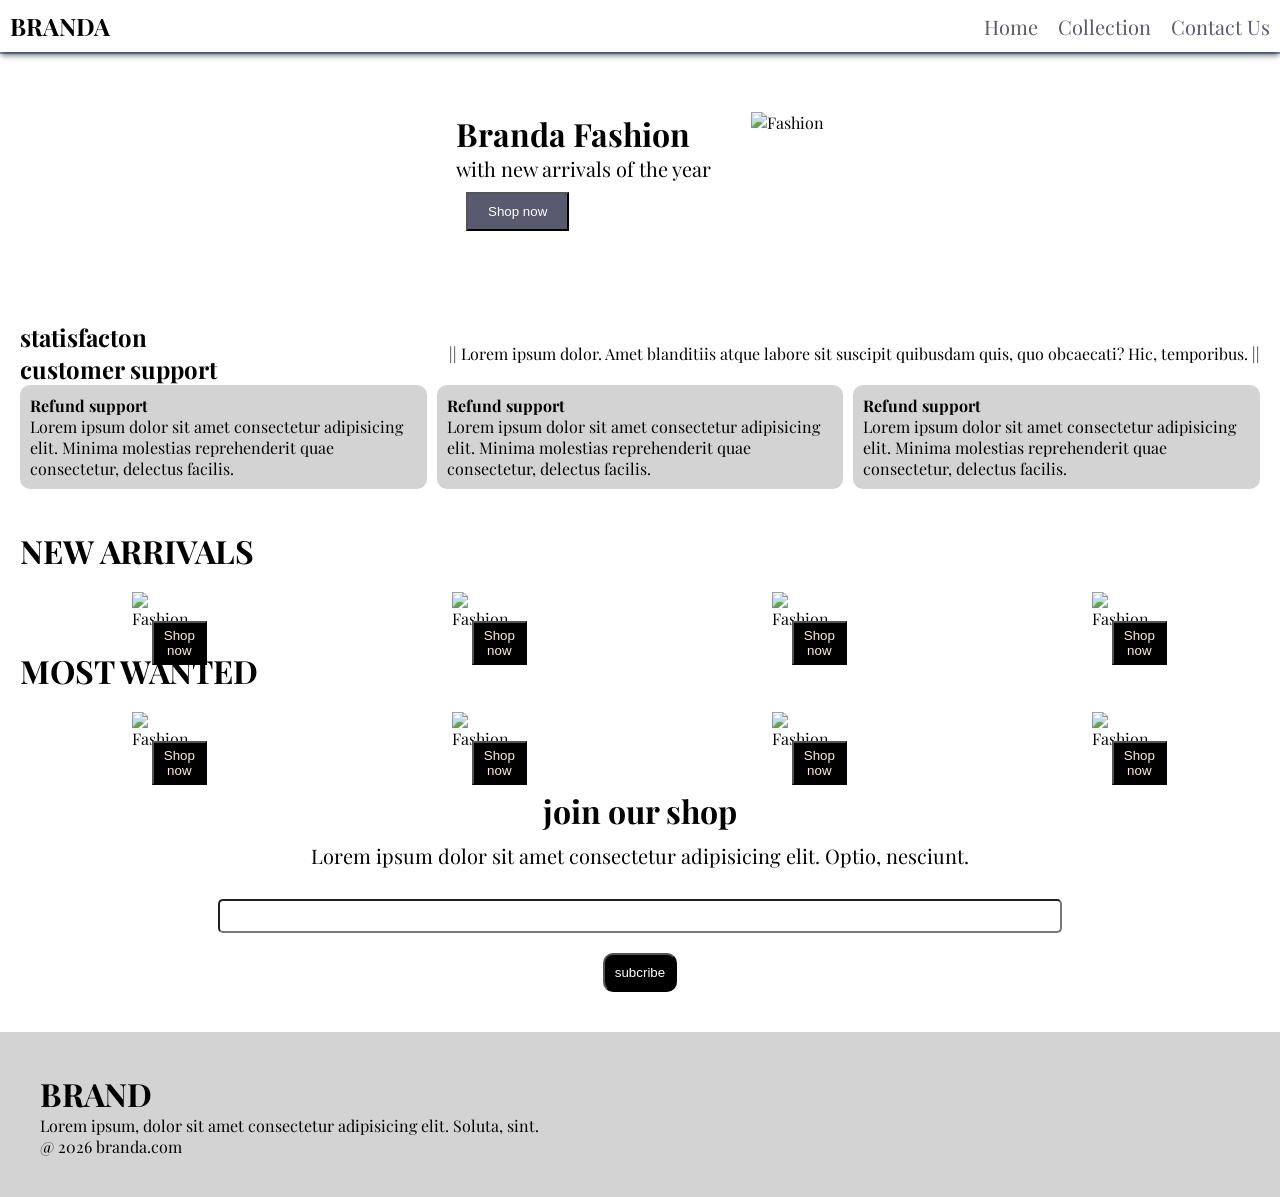
==== index.html @ a5671f3b "simple e-commerce web page" ====
<!doctype html>
<html lang="en">
  <head>
    <meta charset="UTF-8" />
    <meta name="viewport" content="width=device-width, initial-scale=1.0" />
    <title>Branda</title>

    <!-- font link -->
    <link rel="preconnect" href="https://fonts.googleapis.com" />
    <link rel="preconnect" href="https://fonts.gstatic.com" crossorigin />
    <link
      href="https://fonts.googleapis.com/css2?family=Playfair+Display:ital,wght@0,400..900;1,400..900&display=swap"
      rel="stylesheet"
    />

    <!-- style-css -->
    <link rel="stylesheet" href="style.css" />
    <!-- font-awesome -->
    <link
      rel="stylesheet"
      href="https://cdnjs.cloudflare.com/ajax/libs/font-awesome/7.0.1/css/all.min.css"
      integrity="sha512-2SwdPD6INVrV/lHTZbO2nodKhrnDdJK9/kg2XD1r9uGqPo1cUbujc+IYdlYdEErWNu69gVcYgdxlmVmzTWnetw=="
      crossorigin="anonymous"
      referrerpolicy="no-referrer"
    />
  </head>
  <body>
    <nav class="navbar">
      <h1>BRANDA</h1>
      <div class="navlinks">
        <p class="navlink"><a href="index.html">Home</a></p>
        <p class="navlink"><a href="collection.html">Collection</a></p>
        <p class="navlink"><a href="contact.html">Contact Us</a></p>
      </div>
      <div class="navmenu" onclick="shownavbar()">
        <i class="fa-solid fa-align-left"></i>
      </div>
    </nav>

    <!-- <!side navbar> -->
    <div class="sidenavbar">
      <p style="text-align: right" onclick="closenavbar()">
        <i class="fa-solid fa-x"></i>
      </p>
      <div class="sidenavlinks">
        <p class="sidenavlink"><a href="index.html">Home</a></p>
        <p class="sidenavlink"><a href="collection.html">Collection</a></p>
        <p class="sidenavlink"><a href="contact.html">Contact Us</a></p>
      </div>
    </div>

    <div class="header">
      <div>
        <h1>Branda Fashion</h1>
        <p class="parabold">with new arrivals of the year</p>
        <button class="headerbtn">Shop now</button>
      </div>

      <div>
        <img
          class="headerimg"
          src="https://picsum.photos/300/300?random=11"
          alt="Fashion"
        />
      </div>
    </div>

    <!-- service -->
    <div class="service">
      <div class="servicecontainer1">
        <div>
          <h2>statisfacton</h2>
          <h2>customer support</h2>
        </div>

        <div>
          <p>
            || Lorem ipsum dolor. Amet blanditiis atque labore sit suscipit
            quibusdam quis, quo obcaecati? Hic, temporibus. ||
          </p>
        </div>
      </div>

      <div class="servicecontainer2">
        <div>
          <i class="fa-notdog fa-solid fa-anchor"></i>
          <h4>Refund support</h4>
          <p>
            Lorem ipsum dolor sit amet consectetur adipisicing elit. Minima
            molestias reprehenderit quae consectetur, delectus facilis.
          </p>
        </div>

        <div>
          <i class="fa-solid fa-award"></i>
          <h4>Refund support</h4>
          <p>
            Lorem ipsum dolor sit amet consectetur adipisicing elit. Minima
            molestias reprehenderit quae consectetur, delectus facilis.
          </p>
        </div>

        <div>
          <i class="fa-solid fa-alarm-clock"></i>
          <h4>Refund support</h4>
          <p>
            Lorem ipsum dolor sit amet consectetur adipisicing elit. Minima
            molestias reprehenderit quae consectetur, delectus facilis.
          </p>
        </div>
      </div>
    </div>
    <!-- new arrivals -->
    <div>
      <h1 style="padding: 20px">NEW ARRIVALS</h1>

      <div class="NewArrival">
        <div class="newarrival">
          <img src="https://picsum.photos/250/250?random=12" alt="Fashion" />
          <button>Shop now <i class="fa-solid fa-arrow-right"></i></button>
        </div>

        <div class="newarrival">
          <img src="https://picsum.photos/250/250?random=13" alt="Fashion" />
          <button>Shop now <i class="fa-solid fa-arrow-right"></i></button>
        </div>

        <div class="newarrival">
          <img src="https://picsum.photos/250/250?random=14" alt="Fashion" />
          <button>Shop now <i class="fa-solid fa-arrow-right"></i></button>
        </div>

        <div class="newarrival">
          <img src="https://picsum.photos/250/250?random=15" alt="Fashion" />
          <button>Shop now <i class="fa-solid fa-arrow-right"></i></button>
        </div>
      </div>
    </div>

    <div>
      <h1 style="padding: 20px">MOST WANTED</h1>

      <div class="NewArrival">
        <div class="newarrival">
          <img src="https://picsum.photos/250/250?random=16" alt="Fashion" />
          <button>Shop now <i class="fa-solid fa-arrow-right"></i></button>
        </div>

        <div class="newarrival">
          <img src="https://picsum.photos/250/250?random=17" alt="Fashion" />
          <button>Shop now <i class="fa-solid fa-arrow-right"></i></button>
        </div>

        <div class="newarrival">
          <img src="https://picsum.photos/250/250?random=18" alt="Fashion" />
          <button>Shop now <i class="fa-solid fa-arrow-right"></i></button>
        </div>

        <div class="newarrival">
          <img src="https://picsum.photos/250/250?random=19" alt="Fashion" />
          <button>Shop now <i class="fa-solid fa-arrow-right"></i></button>
        </div>
      </div>
    </div>

    <!-- new -->
    <div class="news">
      <h1>join our shop</h1>
      <p style="margin: 10px">
        Lorem ipsum dolor sit amet consectetur adipisicing elit. Optio,
        nesciunt.
      </p>
      <input type="text" class="search" />

      <div>
        <button>subcribe <i class="fa-solid fa-arrow-right"></i></button>
      </div>
    </div>

    <!-- footer -->
    <div class="footer">
      <div class="footercontainer">
        <div class="footerbox1">
          <h1>BRAND</h1>
          <p>
            Lorem ipsum, dolor sit amet consectetur adipisicing elit. Soluta,
            sint.
          </p>
          <div class="footericon">
            <i class="fa-brands fa-instagram"></i>
            <i class="fa-brands fa-facebook"></i>
            <i class="fa-brands fa-whatsapp"></i>
          </div>
        </div>
      </div>
      <p>@ 2026 branda.com</p>
    </div>

    <script src="script.js"></script>
  </body>
</html>
---- style.css ----
* {
  margin: 0;
  padding: 0;
}
body {
  font-family: "Playfair Display", serif;
  font-optical-sizing: auto;
  font-weight: weight;
  font-style: normal;
}
.navbar {
  display: flex;
  justify-content: space-between;
  align-items: center;
  padding: 10px;
  box-shadow:
    rgba(6, 24, 44, 0.4) 0px 0px 0px 2px,
    rgba(6, 24, 44, 0.65) 0px 4px 6px -1px,
    rgba(255, 255, 255, 0.08) 0px 1px 0px inset;
}
.navlinks {
  display: flex;
  font-size: 20px;
  column-gap: 20px;
}
.navlinks a {
  color: rgb(89, 89, 112);
  text-decoration: none;
}
.navlinks a:hover {
  text-decoration: underline;
}
.navmenu {
  display: none;
}

/* side navbar */
.sidenavbar {
  background-color: rgb(89, 89, 112);
  color: white;
  width: 60%;
  height: 100vh;
  position: fixed;
  top: 0;
  left: -100%; /* IMPORTANT */
  padding: 20px;
  transition: 0.3s;
  z-index: 1000; /* IMPORTANT */
}
.sidenavlink {
  margin-bottom: 30px;
}
.sidenavlink a {
  text-decoration: none;
  color: white;
  font-size: 20px;
}
.sidenavlink a:hover {
  text-decoration: underline;
  color: white;
  font-size: 20px;
}

/* header */
.header {
  display: flex;
  justify-content: center;
  padding: 40px;
  gap: 40px;
  margin: 20px;
}
.parabold {
  font-size: 20px;
}
.headerbtn {
  background-color: rgb(89, 89, 112);
  color: white;
  padding-left: 20px;
  padding-right: 20px;
  padding-top: 10px;
  padding-bottom: 10px;
  margin: 10px;
  cursor: pointer;
}

/* service */
.service {
  padding: 20px;
}
.servicecontainer1 {
  display: flex;
  justify-content: space-between;
  align-items: center;
}
.servicecontainer2 {
  display: flex;
  justify-content: space-between;
  gap: 10px;
}
.servicecontainer2 div {
  background-color: lightgrey;
  border-radius: 10px;
  padding: 10px;
  width: fit-content;
}

/* new arrival */
.NewArrival {
  display: flex;
  justify-content: space-around;
  flex-wrap: wrap;
}
.newarrival {
  position: relative;
  flex-basis: 20px;
}
.newarrival button {
  padding-left: 10px;
  padding-right: 10px;
  padding-bottom: 5px;
  padding-top: 5px;
  margin: 10px;
  color: antiquewhite;
  background-color: black;
  position: absolute;
  top: 50%;
  left: 18%;
}

/* new */
.news {
  text-align: center;
  margin: 20px;
  padding: 20px;
}
.news p {
  font-size: 20px;
}
.search {
  width: 70%;
  height: 30px;
  margin: 20px;
  border-radius: 5px;
}
.news button {
  padding-left: 10px;
  padding-right: 10px;
  padding-bottom: 10px;
  padding-top: 10px;
  background-color: black;
  color: white;
  border-radius: 10px;
}
.footer {
  margin-top: 20px;
  background-color: lightgrey;
  color: black;
  padding: 40px;
}

/* collection product */
.productsection {
  margin-top: 30px;
}
.productsearch {
  width: 80%;
  margin: auto;
  border-radius: 20px;
  display: flex;
  justify-content: space-between;
  align-items: center;
  padding: 10px;
  border: solid black;
}
.productsearch input {
  border: none;
  background-color: transparent;
  width: 100%;
}
.productsearch input:focus {
  outline: none;
}
.products {
  margin-top: 60px;
  padding: 20px;
  display: flex;
  gap: 10px;
  flex-wrap: wrap;
  justify-content: space-between;
}
.productbox {
  text-align: center;
  flex-basis: 20%;
  border-radius: 5px;
}

/* contact us section */
.contact-us {
  background-color: gray;
  color: white;
  max-width: 1000px;
  margin: 40px auto;
  padding: 40px;
  border-radius: 5px;
}
.contact-us h1 {
  margin-top: 20px;
}
.contact-us label {
  display: block;
  margin: 8px;
  font-size: 18px;
}
.contact-us input,
textarea {
  width: 90%;
  padding: 20px;
  margin-bottom: 25px;
  border: none;
  outline: none;
  font-size: 16px;
  background: #f2f2f2;
  border-radius: 3px;
}
textarea {
  height: 120px;
  resize: none;
}
.message {
  padding: 20px;
}

/* \\ media query */
@media screen and (max-width: 600px) {
  .navmenu {
    display: block;
  }
  .navlinks {
    display: none;
  }
  .headerimg {
    display: none;
  }
  .servicecontainer1 {
    display: none;
  }
  .servicecontainer2 {
    flex-direction: column;
  }
}
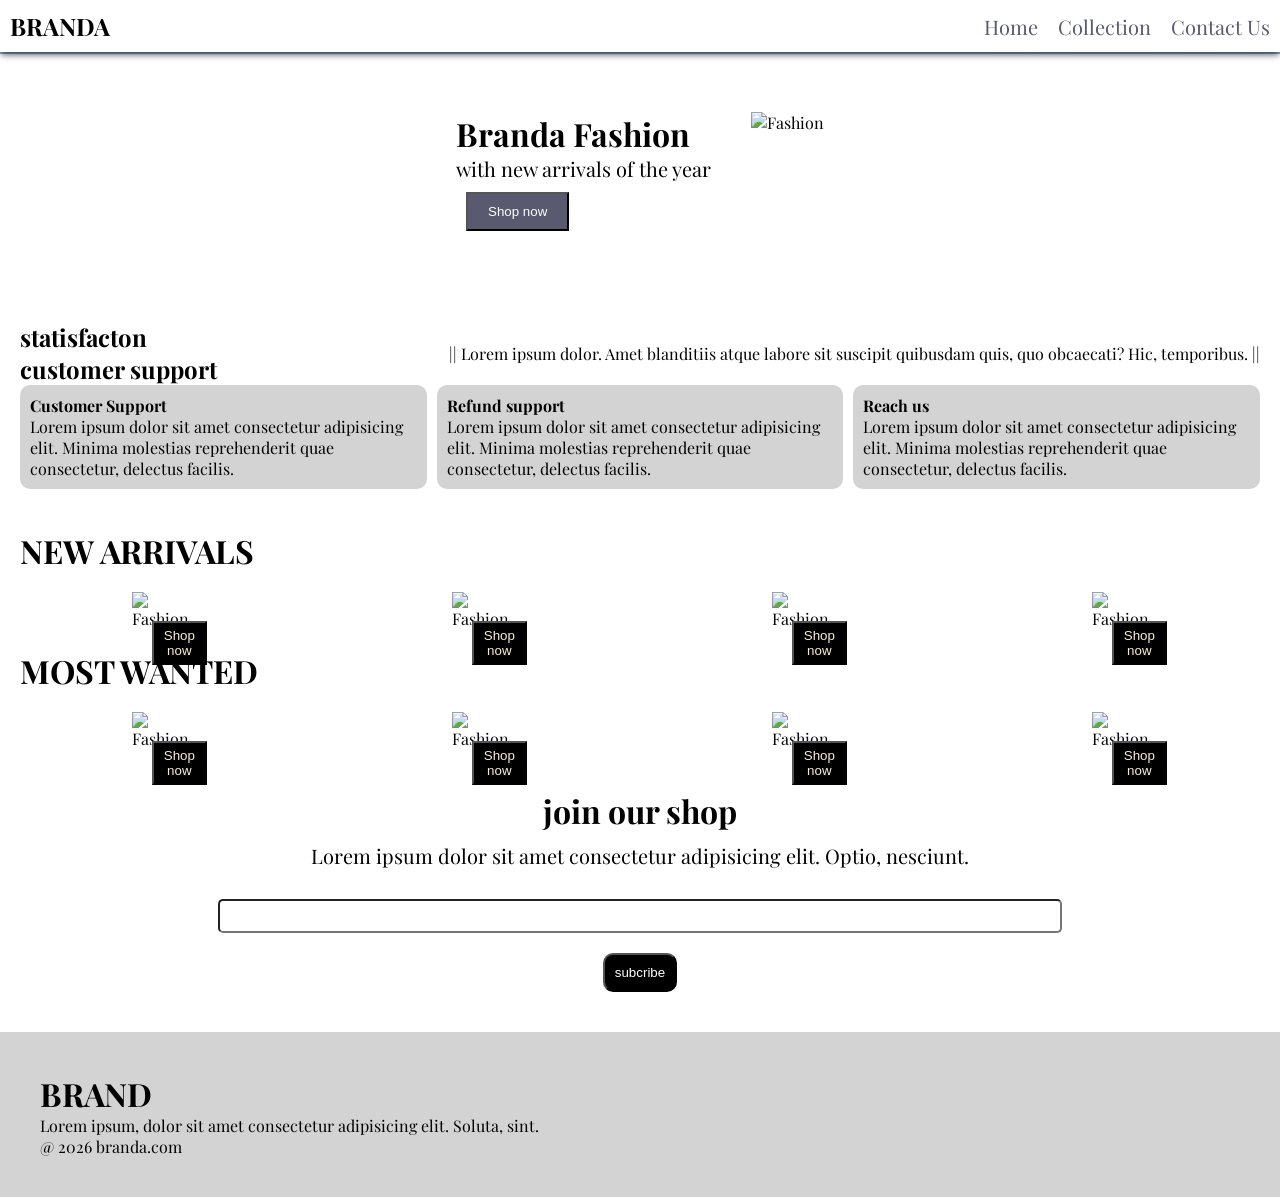
==== commit 41e9d579: "changing h4 tag refund instead customer" ====
--- a/index.html
+++ b/index.html
@@ -84,7 +84,7 @@
       <div class="servicecontainer2">
         <div>
           <i class="fa-notdog fa-solid fa-anchor"></i>
-          <h4>Refund support</h4>
+          <h4>Customer Support</h4>
           <p>
             Lorem ipsum dolor sit amet consectetur adipisicing elit. Minima
             molestias reprehenderit quae consectetur, delectus facilis.
@@ -102,7 +102,7 @@
 
         <div>
           <i class="fa-solid fa-alarm-clock"></i>
-          <h4>Refund support</h4>
+          <h4>Reach us</h4>
           <p>
             Lorem ipsum dolor sit amet consectetur adipisicing elit. Minima
             molestias reprehenderit quae consectetur, delectus facilis.
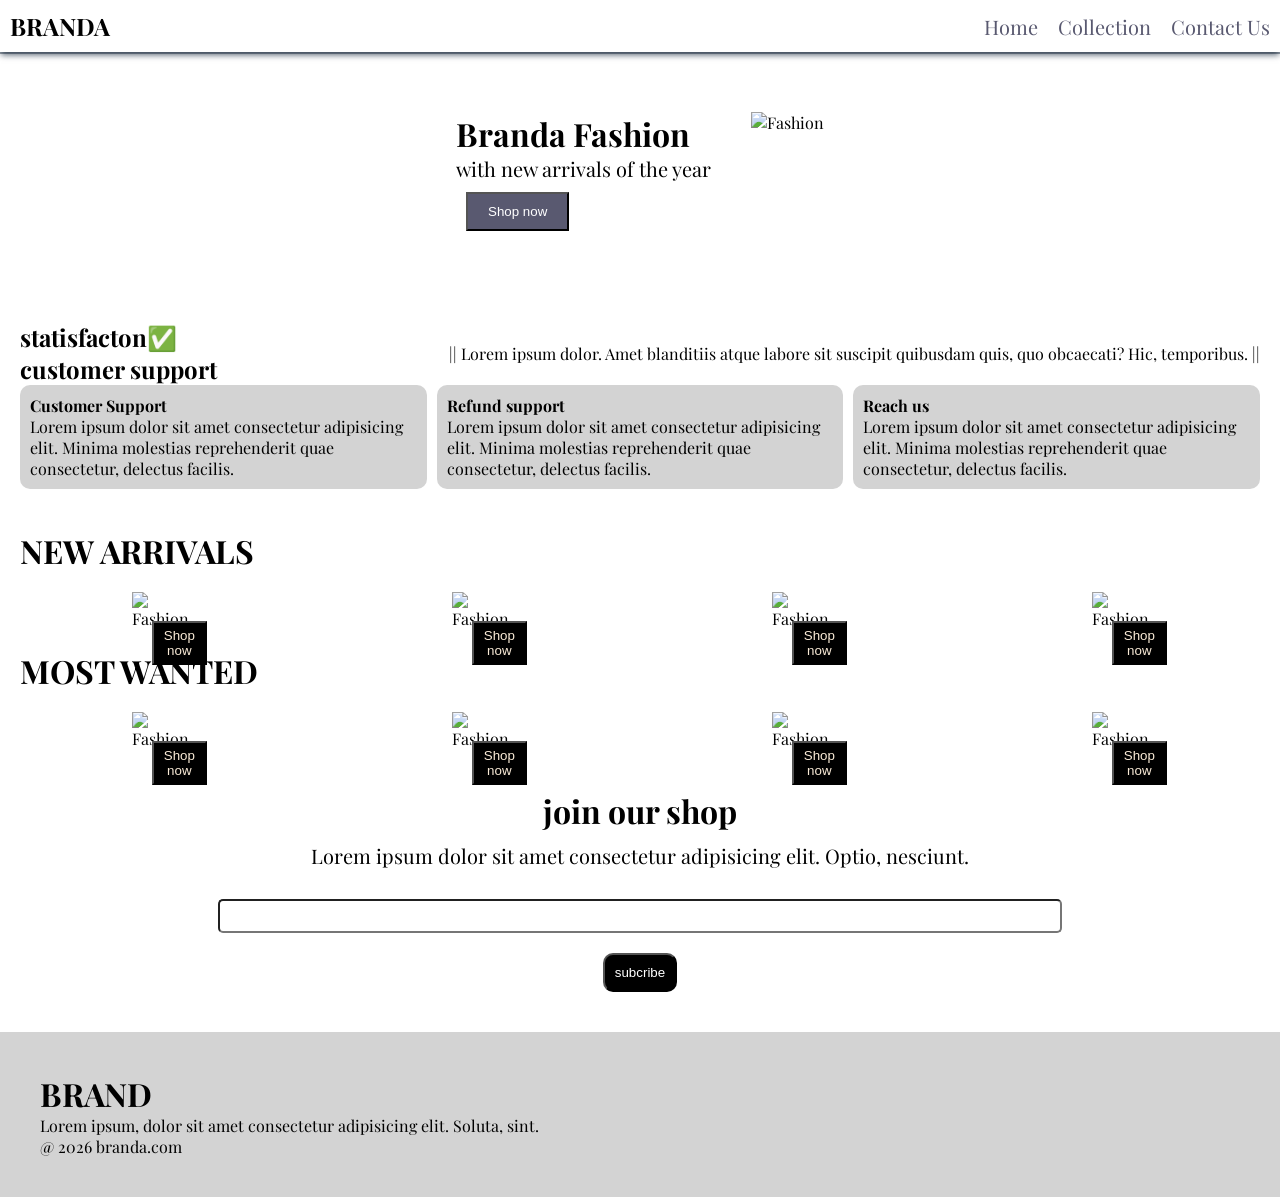
==== commit e3e2fb38: "added an emoji in index" ====
--- a/index.html
+++ b/index.html
@@ -69,7 +69,7 @@
     <div class="service">
       <div class="servicecontainer1">
         <div>
-          <h2>statisfacton</h2>
+          <h2>statisfacton✅</h2>
           <h2>customer support</h2>
         </div>
 
